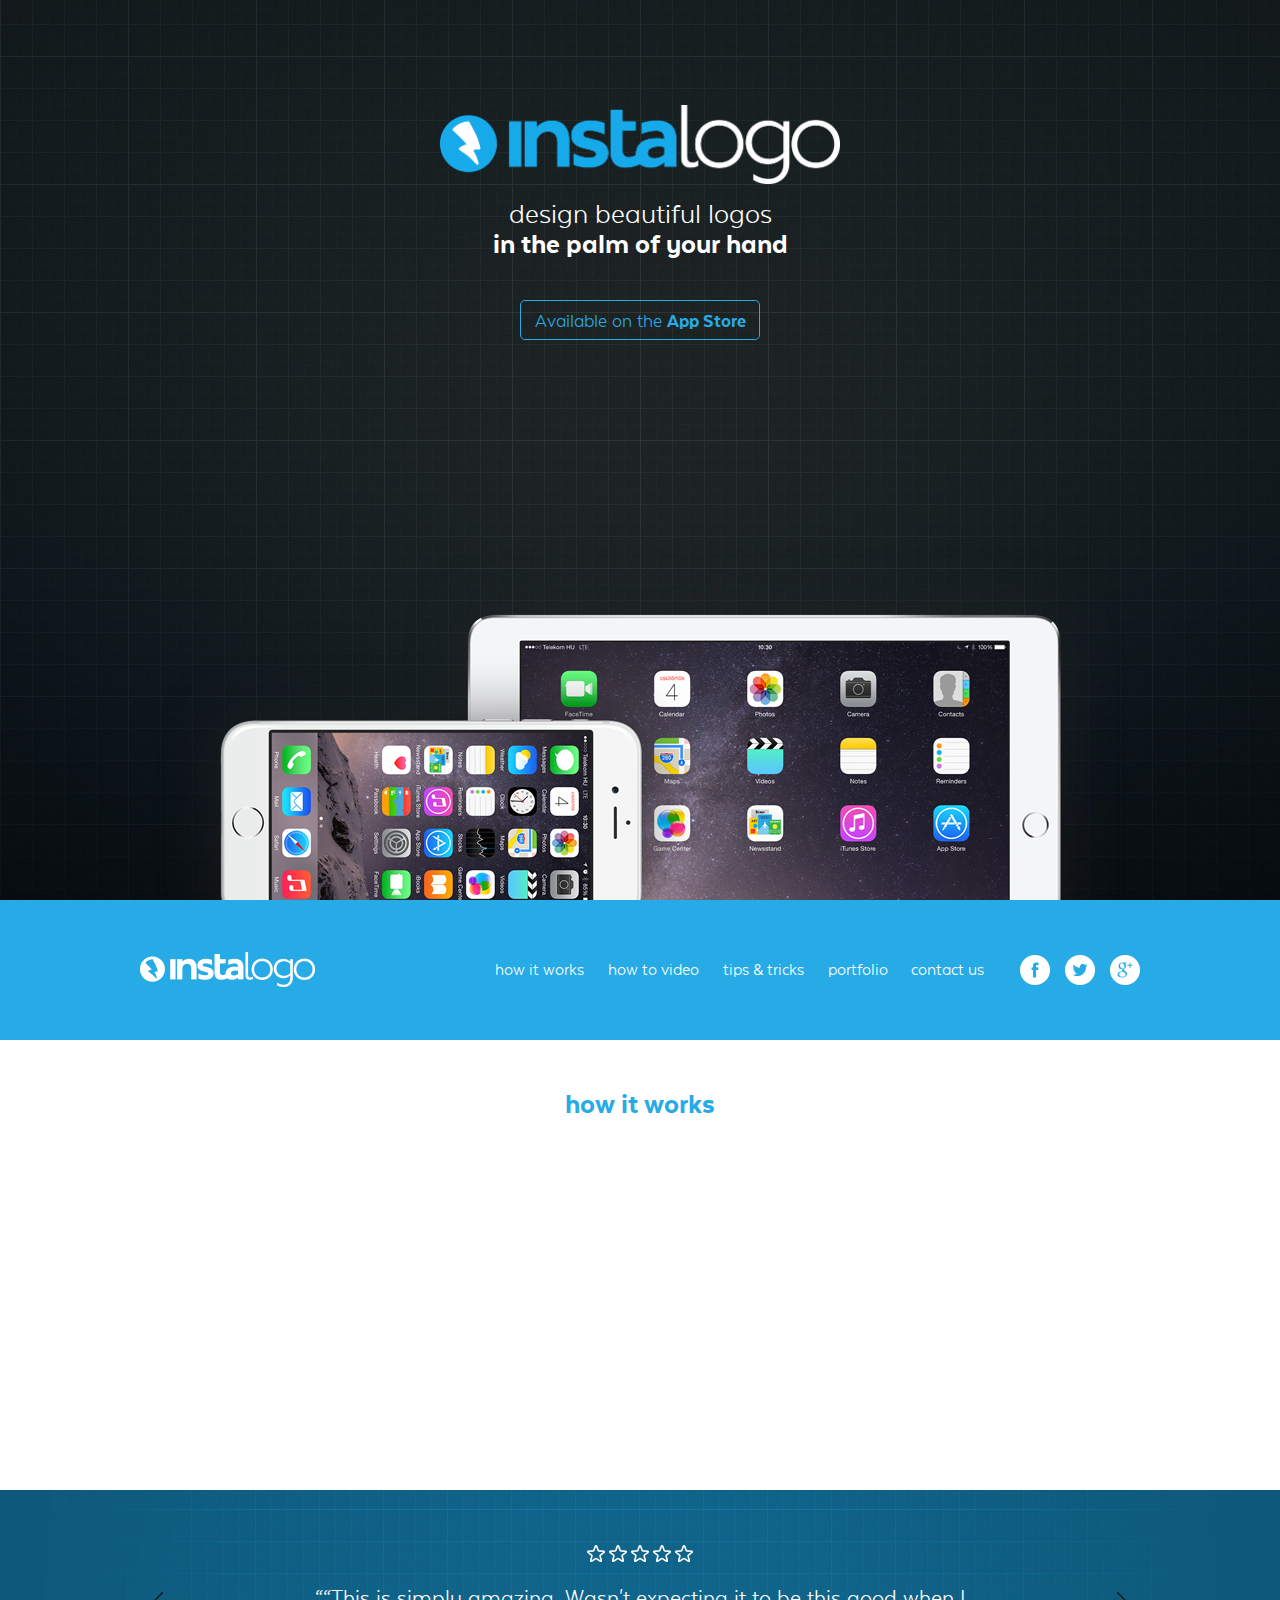
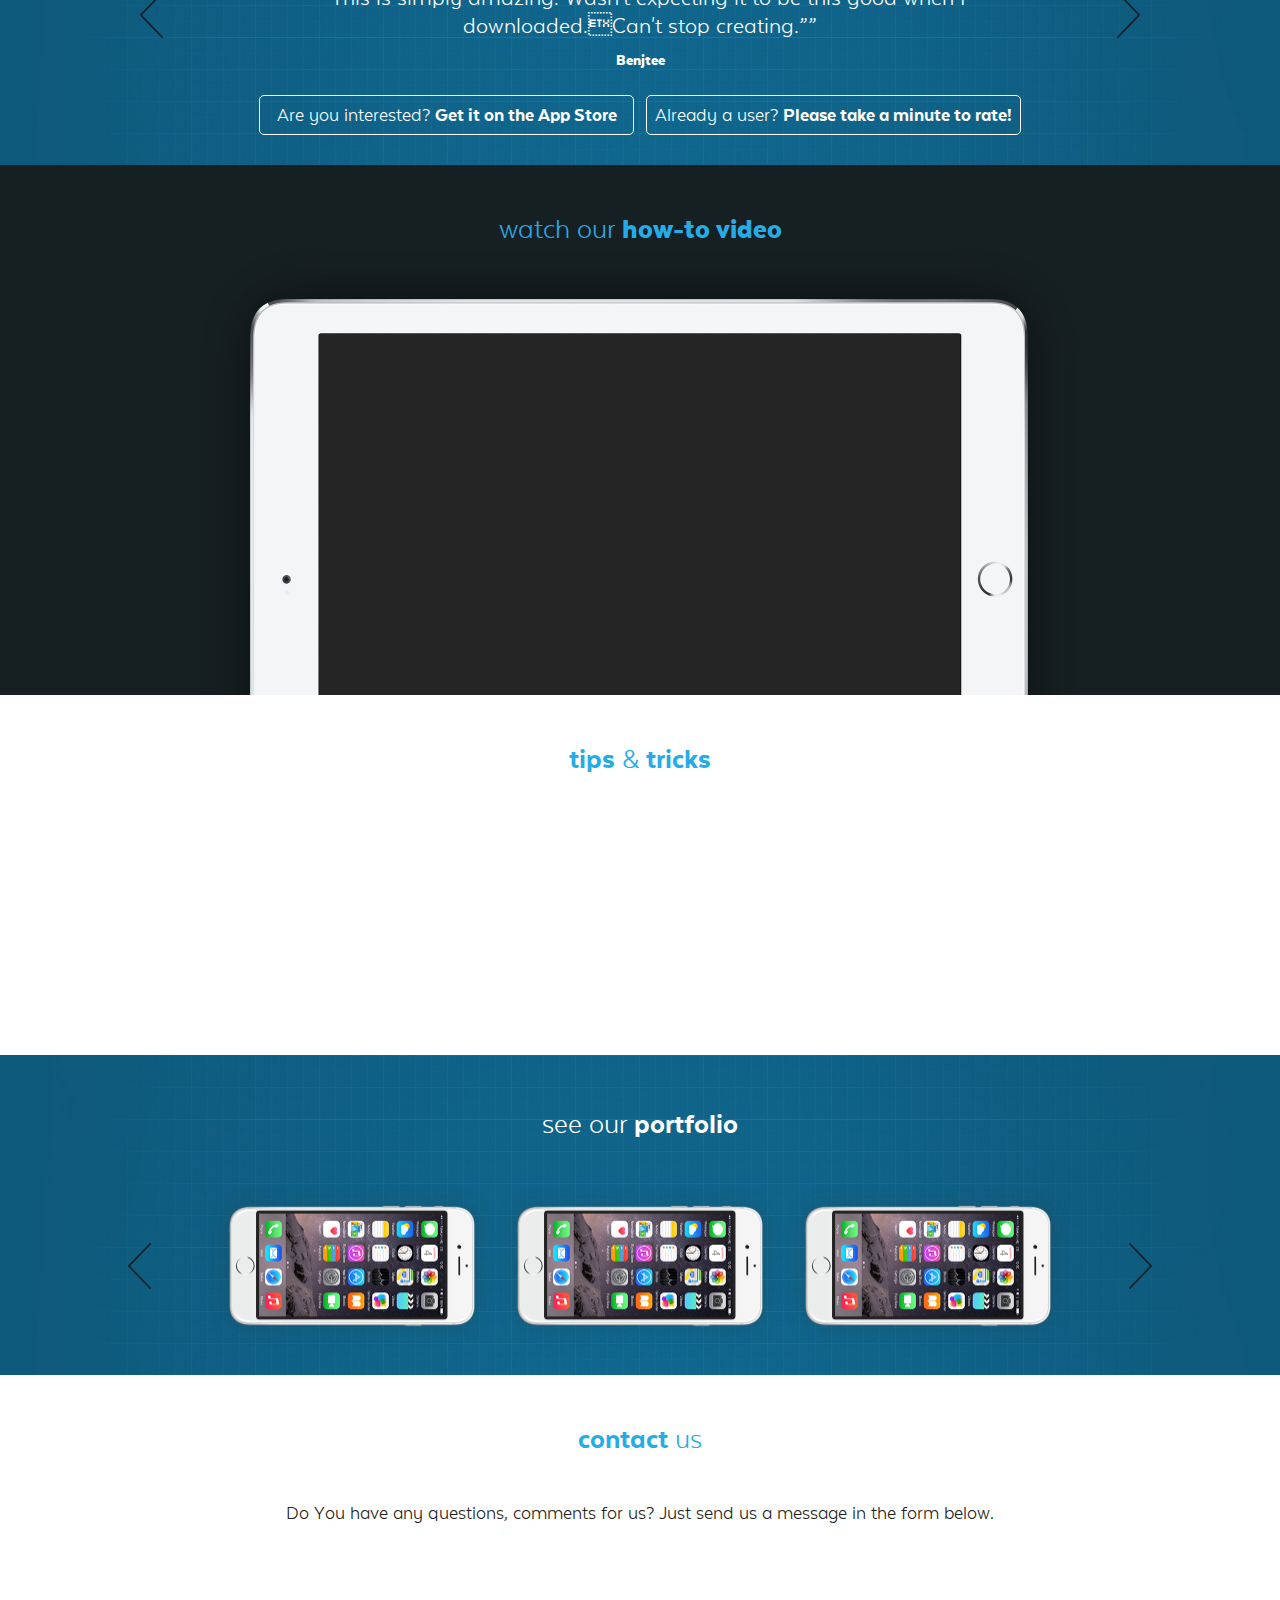
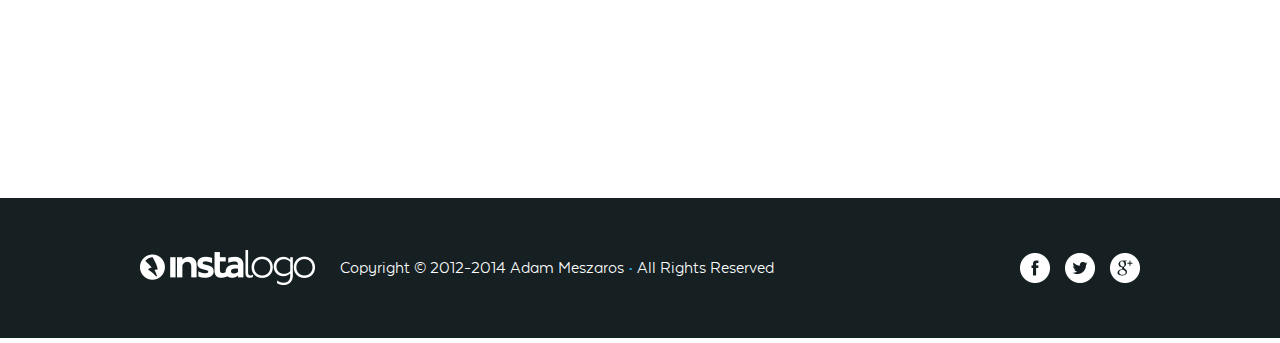
==== Instalogo/index.html @ c167bbb8 "basic responsiveness and initial commit" ====
<!DOCTYPE html>
<html>
	<head>
		<meta charset="utf-8" />
		<title>instalogo</title>
		<link href="assets/css/fonts.css" rel="stylesheet" type="text/css">
		<link href="assets/css/bjqs.css" rel="stylesheet" type="text/css">
		<link href="assets/css/style.css" rel="stylesheet" type="text/css">
		<link href="assets/css/retina.css" rel="stylesheet" type="text/css">
		<script type="text/javascript" src="assets/js/jquery-2.1.1.min.js"></script>
		<script type="text/javascript" src="assets/js/bjqs-1.3.min.js"></script>
		<script type="text/javascript" src="assets/js/skrollr.min.js"></script>
		<script type="text/javascript" src="assets/js/js.js"></script>
	</head>
	<body>
		<section class="welcome-section">
			<div class="bg-layer" data-0="transform: translateY(-200px);" data-top-bottom="transform: translateY(0px);"></div>
			<div class="content">
				<div class="logo"><img src="assets/images/logo@2x.png" alt="instalogo"></div>
				<h2>design beautiful logos<br /><b>in the palm of your hand</b></h2>
				<div class="app-store">Available on the <b>App Store</b></div>
			</div>
			<div class="welcome-phones"></div>
		</section>
		<header>
			<div class="wrap">
				<a href="#" class="header-logo"><img src="assets/images/header-logo@2x.png" alt="instalogo"></a>
				<ul class="social-list">
					<li><a href="#" class="fb-icon use-sprite"></a></li>
					<li><a href="#" class="twitter-icon use-sprite"></a></li>
					<li><a href="#" class="google-icon use-sprite"></a></li>
				</ul>
				<nav>
					<a href="#how-it-works" class="how-it-works">how it works</a>
					<a href="#how-to-video" class="how-to-video">how to video</a>
					<a href="#tips-tricks" class="tips-tricks">tips & tricks</a>
					<a href="#porfolio" class="porfolio">portfolio</a>
					<a href="#contact-us" class="contact-us">contact us</a>
				</nav>
			</div>
		</header>
		<div class="header-spacer"></div>
		<section id="how-it-works" class="simple-section">
			<h2>how it works</h2>
			<div class="wrap clear">
				<div class="how-it-works-block block-step-1" data-100-bottom="opacity: 0; transform: translateY(150px);" data--50-bottom="opacity: 1; transform: translateY(0px);" data--100-bottom="opacity: 1; transform: translateY(-25px);" data--150-bottom="opacity: 1; transform: translateY(0px);">
					<div class="icon use-sprite"></div>
					<h4>step 1</h4>
					<h3>go create</h3>
					<p>choose from our huge library<br />use tons of fonts preloaded<br />import photos or images<br />copy and paste anything </p>
				</div>
				<div class="how-it-works-block block-step-2" data-50-bottom="opacity: 0; transform: translateY(150px);" data--100-bottom="opacity: 1; transform: translateY(0px);" data--150-bottom="opacity: 1; transform: translateY(-25px);" data--200-bottom="opacity: 1; transform: translateY(0px);">
					<div class="icon use-sprite"></div>
					<h4>step 2</h4>
					<h3>adjust & modify</h3>
					<p>pinch, drag and spin objects<br />undo - redo every steps<br />grid lines helps by alignment<br />apply degree indicators</p>
				</div>
				<div class="how-it-works-block block-step-3" data-bottom="opacity: 0; transform: translateY(150px);" data--150-bottom="opacity: 1; transform: translateY(0px);" data--200-bottom="opacity: 1; transform: translateY(-25px);" data--250-bottom="opacity: 1; transform: translateY(0px);">
					<div class="icon use-sprite"></div>
					<h4>step 3</h4>
					<h3>save & share</h3>
					<p>save as PDF or transparent PNG<br />access to major cloud services<br />share by email or facebook<br />print with AirPrint</p>
				</div>
			</div>
		</section>
		<section class="rating-section">
			<div class="bg-layer" data-bottom-top="transform: translateY(-125px);" data-top-bottom="transform: translateY(0px);"></div>
			<div class="content">
				<div id="ratings-slideshow">
				    <ul class="bjqs">
				        <li>
				        	<div class="stars-list">
					        	<div class="use-sprite"></div>
					        	<div class="use-sprite"></div>
					        	<div class="use-sprite"></div>
					        	<div class="use-sprite"></div>
					        	<div class="use-sprite"></div>
					        </div>
					        <q>“This is simply amazing. Wasn't expecting it to be this good when I downloaded.Can't stop creating.”</q>
							<h6>Benjtee</h6>
				        </li>
				        <li>
				        	<div class="stars-list">
					        	<div class="use-sprite"></div>
					        	<div class="use-sprite"></div>
					        	<div class="use-sprite"></div>
					        	<div class="use-sprite"></div>
					        	<div class="use-sprite"></div>
					        </div>
					        <q>“This is simply amazing. Wasn't expecting it to be this good when I downloaded.Can't stop creating.”</q>
							<h6>Benjtee</h6>
				        </li>
				        <li>
				        	<div class="stars-list">
					        	<div class="use-sprite"></div>
					        	<div class="use-sprite"></div>
					        	<div class="use-sprite"></div>
					        	<div class="use-sprite"></div>
					        </div>
					        <q>“This is simply amazing. Wasn't expecting it to be this good when I downloaded.Can't stop creating.”</q>
							<h6>Benjtee</h6>
				        </li>
				        <li>
				        	<div class="stars-list">
					        	<div class="use-sprite"></div>
					        	<div class="use-sprite"></div>
					        	<div class="use-sprite"></div>
					        	<div class="use-sprite"></div>
					        </div>
					        <q>“This is simply amazing. Wasn't expecting it to be this good when I downloaded.Can't stop creating.”</q>
							<h6>Benjtee</h6>
				        </li>
				        <li>
				        	<div class="stars-list">
					        	<div class="use-sprite"></div>
					        	<div class="use-sprite"></div>
					        	<div class="use-sprite"></div>
					        	<div class="use-sprite"></div>
					        	<div class="use-sprite"></div>
					        </div>
					        <q>“This is simply amazing. Wasn't expecting it to be this good when I downloaded.Can't stop creating.”</q>
							<h6>Benjtee</h6>
				        </li>
				    </ul>
				</div>
				<div class="wrap">
					<a href="#" class="rating-button left-button">Are you interested? <b>Get it on the App Store</b></a>
					<a href="#" class="rating-button right-button">Already a user? <b>Please take a minute to rate!</b></a>
				</div>
			</div>
		</section>
		<section id="how-to-video" class="simple-section how-to-video-section">
			<h2>watch our <b>how-to video</b></h2>
			<div class="video-ipad">
				<!--<iframe width="640" height="360" src="//www.youtube.com/embed/OMOVFvcNfvE" frameborder="0" allowfullscreen></iframe>-->
			</div>
		</section>
		<section id="tips-tricks" class="simple-section trips-trick-section">
			<h2><b>tips</b> & <b>tricks</b></h2>
			<div class="wrap clear">
				<div class="tips-tricks-block" data-100-bottom="opacity: 0; transform: translateY(150px);" data--50-bottom="opacity: 1; transform: translateY(0px);" data--100-bottom="opacity: 1; transform: translateY(-25px);" data--150-bottom="opacity: 1; transform: translateY(0px);">
					<div class="icon use-sprite"></div>
					<p>Tap a blank<br />area of the screen<br />to deselect all<br />selected objects.</p>
				</div>
				<div class="tips-tricks-block" data-70-bottom="opacity: 0; transform: translateY(150px);" data--80-bottom="opacity: 1; transform: translateY(0px);" data--130-bottom="opacity: 1; transform: translateY(-25px);" data--180-bottom="opacity: 1; transform: translateY(0px);">
					<div class="icon use-sprite"></div>
					<p>When selecting logos<br />or text styles, slide<br />your finger across<br />them to flip through<br />the many options.</p>
				</div>
				<div class="tips-tricks-block" data-40-bottom="opacity: 0; transform: translateY(150px);" data--110-bottom="opacity: 1; transform: translateY(0px);" data--160-bottom="opacity: 1; transform: translateY(-25px);" data--210-bottom="opacity: 1; transform: translateY(0px);">
					<div class="icon use-sprite"></div>
					<p>Tap the screen<br />with two fingers to<br />hide the tool box.<br />And again to<br />bring it back.</p>
				</div>
				<div class="tips-tricks-block" data-10-bottom="opacity: 0; transform: translateY(150px);" data--140-bottom="opacity: 1; transform: translateY(0px);" data--190-bottom="opacity: 1; transform: translateY(-25px);" data--240-bottom="opacity: 1; transform: translateY(0px);">
					<div class="icon use-sprite"></div>
					<p>Rotate objects by<br />touching each side of<br />the object with your<br />index fingers.<br />Then rotate.</p>
				</div>
				<div class="tips-tricks-block" data--10-bottom="opacity: 0; transform: translateY(150px);" data--170-bottom="opacity: 1; transform: translateY(0px);" data--210-bottom="opacity: 1; transform: translateY(-25px);" data--270-bottom="opacity: 1; transform: translateY(0px);">
					<div class="icon use-sprite"></div>
					<p>Double tap<br />an object to<br />flip it horizontally.</p>
				</div>
			</div>
		</section>
		<section id="porfolio" class="simple-section porfolio-section">
			<div class="bg-layer" data-bottom-top="transform: translateY(-80px);" data-top-bottom="transform: translateY(0px);"></div>
			<div class="content">
				<h2>see our <b>portfolio</b></h2>
				<div id="portfolio-slideshow">
				    <ul class="bjqs">
				        <li>
				        	<img src="assets/images/phone-slides/slide-1-phone-1@2x.png" />
				        	<img src="assets/images/phone-slides/slide-1-phone-2@2x.png" />
				        	<img src="assets/images/phone-slides/slide-1-phone-3@2x.png" />
				        </li>
				        <li>
				        	<img src="assets/images/phone-slides/slide-2-phone-1@2x.png" />
				        	<img src="assets/images/phone-slides/slide-2-phone-2@2x.png" />
				        	<img src="assets/images/phone-slides/slide-2-phone-3@2x.png" />
				        </li>
				        <li>
				        	<img src="assets/images/phone-slides/slide-3-phone-1@2x.png" />
				        	<img src="assets/images/phone-slides/slide-3-phone-2@2x.png" />
				        	<img src="assets/images/phone-slides/slide-3-phone-3@2x.png" />
				        </li>

				    </ul>
				</div>
			</div>
		</section>
		<section id="contact-us" class="simple-section contact-us-section">
			<h2><b>contact</b> us</h2>
			<div class="wrap clear">
				<p>Do You have any questions, comments for us? Just send us a message in the form below.</p>
				<form>
					<input type="text" class="name-input" id="name-input" placeholder="Your name" data-bottom-top="opacity: 0; transform: translate3d(-200px, 0px, 0px);" data-300-end="opacity: 1; transform: translate3d(0px, 0px, 0px);" />
					<input type="text" class="mail-input" id="mail-input" placeholder="Your mail address" data-bottom-top="opacity: 0; transform: translate3d(200px, 0px, 0px);" data-300-end="opacity: 1; transform: translate3d(0px, 0px, 0px);" />
					<div class="clear"></div>
					<textarea placeholder="Your message" id="message-input" data-bottom-top="opacity: 0; transform: translate3d(0px, 200px, 0px);" data-300-end="opacity: 1; transform: translate3d(0px, 0px, 0px);"></textarea>
					<input type="submit" value="send the message" data-bottom-top="opacity: 0; transform: translate3d(0px, 200px, 0px);" data-300-end="opacity: 1; transform: translate3d(0px, 0px, 0px);" />
				</form>
			</div>
		</section>
		<footer>
			<div class="wrap">
				<a href="#" class="header-logo"><img src="assets/images/header-logo@2x.png" alt="instalogo"></a>
				<p>Copyright © 2012-2014 Adam Meszaros  <span>•</span>  All Rights Reserved</p>
				<ul class="social-list">
					<li><a href="#" class="fb-icon use-sprite"></a></li>
					<li><a href="#" class="twitter-icon use-sprite"></a></li>
					<li><a href="#" class="google-icon use-sprite"></a></li>
				</ul>
			</div>
		</footer>
	</body>
</html>
---- Instalogo/assets/css/fonts.css ----
/* @import must be at top of file, otherwise CSS will not work */
@import url("http://hello.myfonts.net/count/2cc852");

  
@font-face {font-family: 'TextaAlt'; font-weight: 800;src: url('../fonts/2CC852_0_0.eot');src: url('../fonts/2CC852_0_0.eot?#iefix') format('embedded-opentype'),url('../fonts/2CC852_0_0.woff2') format('woff2'),url('../fonts/2CC852_0_0.woff') format('woff'),url('../fonts/2CC852_0_0.ttf') format('truetype'),url('../fonts/2CC852_0_0.svg#wf') format('svg');}
 
  
@font-face {font-family: 'TextaAlt'; font-weight: normal;src: url('../fonts/2CC852_1_0.eot');src: url('../fonts/2CC852_1_0.eot?#iefix') format('embedded-opentype'),url('../fonts/2CC852_1_0.woff2') format('woff2'),url('../fonts/2CC852_1_0.woff') format('woff'),url('../fonts/2CC852_1_0.ttf') format('truetype'),url('../fonts/2CC852_1_0.svg#wf') format('svg');}
 
  
@font-face {font-family: 'TextaAlt'; font-weight: 700; src: url('../fonts/2CC852_2_0.eot');src: url('../fonts/2CC852_2_0.eot?#iefix') format('embedded-opentype'),url('../fonts/2CC852_2_0.woff2') format('woff2'),url('../fonts/2CC852_2_0.woff') format('woff'),url('../fonts/2CC852_2_0.ttf') format('truetype'),url('../fonts/2CC852_2_0.svg#wf') format('svg');}
 
  
@font-face {font-family: 'TextaAlt'; font-weight: 600;src: url('../fonts/2CC852_3_0.eot');src: url('../fonts/2CC852_3_0.eot?#iefix') format('embedded-opentype'),url('../fonts/2CC852_3_0.woff2') format('woff2'),url('../fonts/2CC852_3_0.woff') format('woff'),url('../fonts/2CC852_3_0.ttf') format('truetype'),url('../fonts/2CC852_3_0.svg#wf') format('svg');}
---- Instalogo/assets/css/bjqs.css ----
/* Basic jQuery Slider essential styles */

ul.bjqs{position:relative; list-style:none;padding:0;margin:0;overflow:hidden; display:none;}
li.bjqs-slide{position:absolute; display:none;}
ul.bjqs-controls{list-style:none;margin:0;padding:0;z-index:9999;}
ul.bjqs-controls.v-centered li a{position:absolute;}
ul.bjqs-controls.v-centered li.bjqs-next a{right:0;}
ul.bjqs-controls.v-centered li.bjqs-prev a{left:0;}
ol.bjqs-markers{list-style: none; padding: 0; margin: 0; width:100%;}
ol.bjqs-markers.h-centered{text-align: center;}
ol.bjqs-markers li{display:inline;}
ol.bjqs-markers li a{display:inline-block;}
p.bjqs-caption{display:block;width:96%;margin:0;padding:2%;position:absolute;bottom:0;}
---- Instalogo/assets/css/style.css ----
* {
	box-sizing: border-box;
	font-family: 'TextaAlt', sans-serif;
	margin: 0;
	padding: 0;
}

.clear:after {
	clear: both;
	content: "";
	display: block;
}

.use-sprite,
ul.bjqs-controls.v-centered li a {
	background-color: transparent;
	background-image: url('../images/icon-sprite@2x.png');
	background-repeat: no-repeat;
	background-size: 250px 250px;
}

ul {
	list-style: none;
}

a {
	text-decoration: none;
}

body {
	background-color: #fff;
	height: auto!important;
}

section {
	position: relative;
}

.wrap {
	margin: 0 auto;
	width: 1000px;
}

.welcome-section {
	background-color: #000;
	overflow: hidden;
}

.bg-layer {
	background-size: cover;
	left: 0;
	position: absolute;
	right: 0;
	top: 0;
}

.welcome-section .bg-layer {
	background: transparent url('../images/welcome-bg@2x.jpg') top center no-repeat;
}

.content {
	position: relative;
	z-index: 2;
}

.welcome-section .content {
	padding-top: 105px;
}

.welcome-section .logo {
	height: 80px;
	margin: 0 auto 15px;
	width: 400px;
	
	-webkit-transition: all 3s cubic-bezier(.15,.97,.49,.97) 2s;
	-moz-transition: all 3s cubic-bezier(.15,.97,.49,.97) 2s;
	-o-transition: all 3s cubic-bezier(.15,.97,.49,.97) 2s;
	-ms-transition: all 3s cubic-bezier(.15,.97,.49,.97) 2s;
	transition: all 3s cubic-bezier(.15,.97,.49,.97) 2s;
	
	-webkit-transform: translateY(100px);
	-moz-transform: translateY(100px);
	-o-transform: translateY(100px);
	-ms-transform: translateY(100px);
	transform: translateY(100px);
	opacity: 0;
}

.welcome-section .logo.on {
	-webkit-transform: translateY(0);
	-moz-transform: translateY(0);
	-o-transform: translateY(0);
	-ms-transform: translateY(0);
	transform: translateY(0);
	opacity: 1;
}

.welcome-section .logo img {
	display: block;
	width: 400px;
}

.welcome-section h2 {
	color: #fff;
	font-size: 30px;
	font-weight: normal;
	text-align: center;
	line-height: 30px;
	
	-webkit-transition: all 3s cubic-bezier(.15,.97,.49,.97) 1.5s;
	-moz-transition: all 3s cubic-bezier(.15,.97,.49,.97) 1.5s;
	-o-transition: all 3s cubic-bezier(.15,.97,.49,.97) 1.5s;
	-ms-transition: all 3s cubic-bezier(.15,.97,.49,.97) 1.5s;
	transition: all 3s cubic-bezier(.15,.97,.49,.97) 1.5s;
	
	-webkit-transform: translateY(100px);
	-moz-transform: translateY(100px);
	-o-transform: translateY(100px);
	-ms-transform: translateY(100px);
	transform: translateY(100px);
	opacity: 0;
}

.welcome-section h2.on {
	-webkit-transform: translateY(0);
	-moz-transform: translateY(0);
	-o-transform: translateY(0);
	-ms-transform: translateY(0);
	transform: translateY(0);
	opacity: 1;
}

.welcome-section h2 b {
	font-weight: 700;
}

.app-store {
	border-radius: 5px;
	border: 1px solid #27abe7;
	color: #27abe7;
	font-size: 20px;
	height: 40px;
	line-height: 40px;
	margin: 40px auto;
	text-align: center;
	width: 240px;
	
	-webkit-transition: all 3s cubic-bezier(.15,.97,.49,.97) 1s;
	-moz-transition: all 3s cubic-bezier(.15,.97,.49,.97) 1s;
	-o-transition: all 3s cubic-bezier(.15,.97,.49,.97) 1s;
	-ms-transition: all 3s cubic-bezier(.15,.97,.49,.97) 1s;
	transition: all 3s cubic-bezier(.15,.97,.49,.97) 1s;
	
	-webkit-transform: translateY(100px);
	-moz-transform: translateY(100px);
	-o-transform: translateY(100px);
	-ms-transform: translateY(100px);
	transform: translateY(100px);
	opacity: 0;
}

.app-store.on {
	-webkit-transform: translateY(0);
	-moz-transform: translateY(0);
	-o-transform: translateY(0);
	-ms-transform: translateY(0);
	transform: translateY(0);
	opacity: 1;
}

.welcome-phones {
	background: transparent url('../images/welcome-phones.png') center center no-repeat;
	bottom: 0;
	height: 351px;
	left: 50%;
	margin-left: -485px;
	position: absolute;
	width: 971px;
	
	-webkit-transition: all 3s cubic-bezier(.15,.97,.49,.97) 0.5s;
	-moz-transition: all 3s cubic-bezier(.15,.97,.49,.97) 0.5s;
	-o-transition: all 3s cubic-bezier(.15,.97,.49,.97) 0.5s;
	-ms-transition: all 3s cubic-bezier(.15,.97,.49,.97) 0.5s;
	transition: all 3s cubic-bezier(.15,.97,.49,.97) 0.5s;
	
	-webkit-transform: translateY(200px) scale(1.05);
	-moz-transform: translateY(200px) scale(1.05);
	-o-transform: translateY(200px) scale(1.05);
	-ms-transform: translateY(200px) scale(1.05);
	transform: translateY(200px) scale(1.05);
	opacity: 0;
}

.welcome-phones.on {
	-webkit-transform: translateY(0) scale(1);
	-moz-transform: translateY(0) scale(1);
	-o-transform: translateY(0) scale(1);
	-ms-transform: translateY(0) scale(1);
	transform: translateY(0) scale(1);
	opacity: 1;
}

header {
	background-color: #27abe7;
	height: 140px;
}

header.fixed {
	left: 0;
	top: 0;
	position: fixed;
	right: 0;
	z-index: 99;
}

.header-spacer {
	height: 140px;
	display: none;
}

.header-logo {
	float: left;
	margin-top: 52px;
}

.header-logo img {
	display: block;
	width: 175px;
}

.social-list {
	float: right;
	margin-top: 55px;
}

.social-list li {
	float: left;
	margin-left: 15px;
}

.social-list li a {
	display: block;
	height: 30px;
	width: 30px;
}

.social-list .fb-icon {
	background-position: 0px 0px;
}

.social-list .twitter-icon {
	background-position: -50px 0px;
}

.social-list .google-icon {
	background-position: -100px 0px;
}

nav {
	float: right;
	margin-top: 55px;
	margin-right: 10px;
}

nav a {
	color: #fff;
	float: left;
	font-size: 18px;
	line-height: 30px;
	text-align: center;
}

nav a.on {
	font-weight: 700;
}

nav .how-it-works {
	width: 113px;
}

nav .how-to-video {
	width: 115px;
}

nav .tips-tricks {
	width: 105px;
}

nav .porfolio {
	width: 83px;
}

nav .contact-us {
	width: 96px;
}

.simple-section {
	padding-top: 50px;
	padding-bottom: 55px;
}
 
.simple-section h2 {
	color: #27abe7;
	font-size: 30px;
	font-weight: 700;
	line-height: 30px;
	margin-bottom: 45px;
	text-align: center;
}

.how-it-works-block {
	float: left;
	height: 270px;
	margin: 0 46px;
	text-align: center;
	width: 240px;
}

.how-it-works-block .icon {
	height: 70px;
	margin: 0 auto 18px;
	width: 70px;
}

.how-it-works-block.block-step-1 .icon {
	background-position: -150px 0px;
}

.how-it-works-block.block-step-2 .icon {
	background-position: 0px -100px;
}

.how-it-works-block.block-step-3 .icon {
	background-position: -100px -100px;
}

.how-it-works-block h4 {
	color: #212121;
	font-size: 16px;
	font-weight: 800;
	line-height: 16px;
	margin-bottom: 15px;
}

.how-it-works-block h3 {
	color: #27abe7;
	font-size: 24px;
	font-weight: normal;
	line-height: 24px;
	margin-bottom: 20px;
}

.how-it-works-block p {
	color: #212121;
	font-size: 18px;
	font-weight: normal;
	line-height: 25px;
}

.rating-section,
.porfolio-section {
	background-color: #145a7a;
	height: 275px;
	overflow: hidden;
	padding-top: 55px;
}

.rating-section .bg-layer,
.porfolio-section .bg-layer {
	background: transparent url('../images/ratings-bg@2x.jpg') top center no-repeat;
	background-size: 1600px 800px;
	height: 400px;
	left: 0;
	position: absolute;
	top: 0;
	width: 100%;
}

#ratings-slideshow {
	height: 145px;
	margin: 0 auto 10px;
	text-align: center;
	width: 840px;
}

#ratings-slideshow .stars-list {
	display: table;
	margin: 0 auto 15px;
}

#ratings-slideshow .stars-list div {
	background-position: 0px -50px;
	display: inline-block;
	height: 17px;
	margin: 0 2px;
	width: 18px;
}

#ratings-slideshow q {
	color: #fff;
	display: block;
	font-size: 24px;
	font-weight: normal;
	line-height: 28px;
	margin-bottom: 10px;
}

#ratings-slideshow h6 {
	color: #fff;
	font-size: 16px;
	font-weight: 800;
}

.rating-section .wrap {
	width: 762px;
}

ul.bjqs-controls.v-centered li a {
	display: block;
	height: 46px;
	overflow: hidden;
	text-indent: 30px;
	width: 23px;
}

ul.bjqs-controls.v-centered li.bjqs-prev a {
	background-position: -50px -50px;
	left: -80px;
}

ul.bjqs-controls.v-centered li.bjqs-next a {
	background-position: -100px -50px;
	right: -80px;
}

.rating-section .rating-button {
	border: 1px solid #fff;
	border-radius: 5px;
	color: #fff;
	display: block;
	font-size: 20px;
	height: 40px;
	line-height: 38px;
	text-align: center;
	width: 375px;
}

.rating-section .rating-button b {
	font-size: 700;
}

.rating-section .left-button {
	float: left;
}

.rating-section .right-button {
	float: right;
}

.how-to-video-section {
	background-color: #162022;
	height: 530px;
}

.how-to-video-section h2 {
	font-weight: normal;
	position: relative;
	z-index: 2;
}

.how-to-video-section h2 b {
	font-weight: 800;
}

.video-ipad {
	background: transparent url('../images/video-ipad@2x.jpg') center center no-repeat;
	background-size: 1000px 485px;
	bottom: 0;
	left: 50%;
	margin-left: -500px;
	height: 485px;
	padding: 125px 180px 0 180px;
	position: absolute;
	width: 1000px;
	z-index: 1;
}

.trips-trick-section h2,
.porfolio-section h2,
.contact-us-section h2 {
	font-weight: normal;
}

.trips-trick-section h2 b,
.porfolio-section h2 b, {
.contact-us-section h2 b
	font-weight: 800;
}

.tips-tricks-block {
	float: left;
	height: 180px;
	margin: 0 12px;
	text-align: center;
	width: 175px;
}

.tips-tricks-block .icon {
	background-position: -200px -100px;
	height: 40px;
	margin: 0 auto 20px;
	width: 25px;
}

.tips-tricks-block p {
	color: #212121;
	font-size: 20px;
	font-weight: normal;
	line-height: 24px;
}

.porfolio-section {
	height: 320px;
}

.porfolio-section h2 {
	color: #fff;
}

#portfolio-slideshow {
	height: 162px;
	margin: 0 auto;
	text-align: center;
	width: 864px;
}

#portfolio-slideshow img {
	float: left!important;
	height: 162px!important;
	width: 288px!important;
}

.contact-us-section p {
	color: #212121;
	font-size: 20px;
	margin-bottom: 25px;
	text-align: center;
}

.contact-us-section form {
	display: block;
	margin: 0 auto;
	width: 762px;
}

.contact-us-section input[type="text"],
.contact-us-section textarea {
	border: 1px solid #a4a7a8;
	border-radius: 5px;
	color: #212121;
	display: block;
	font-size: 20px;
	outline: none;
}

.contact-us-section input[type="text"] {
	height: 40px;
	margin-bottom: 15px;
	padding: 0 15px;
	width: 375px;
}

.contact-us-section .name-input {
	float: left;
}

.contact-us-section .mail-input {
	float: right;
}

.contact-us-section textarea {
	height: 80px;
	margin-bottom: 15px;
	padding: 8px 15px;
	resize: none;
	width: 100%;
}

.contact-us-section input[type="submit"] {
	background-color: #fff;
	border: 1px solid #27abe7;
	border-radius: 5px;
	color: #27abe7;
	cursor: pointer;
	display: block;
	font-size: 20px;
	font-weight: 700;
	height: 40px;
	line-height: 38px;
	margin: 0 auto;
	text-align: center;
	width: 175px;
}

footer {
	background-color: #162022;
	height: 140px;
	
}

footer p {
	color: #fff;
	float: left;
	font-size: 18px;
	margin-left: 25px;
	line-height: 140px;
}

footer p span {
	color: #27abe7;
}

/* responsive design breakpoints */

/* Smartphones (portrait) ----------- */
@media only screen and (max-width : 480px) {
/* Styles */
 .wrap {
 	width: 310px;
 }

 .welcome-section .content {
 	padding-top: 60px;
 }

 .welcome-section .logo {
 	height: 30px;
 	width: 300px;
 	margin-bottom: 30px;
 }

 .welcome-section .logo img {
 	width: 300px;
 }

 .welcome-section h2 {
	font-size: 20px;
 }

 header {
 	display: none;
 }

 .tips-tricks-block {
 	width: 286px;
 }

}

/* Smartphones (portrait and landscape) ----------- */
@media only screen and (min-width : 481px) and (max-width : 767px) {
/* Styles */
 .wrap {
 	width: 750px;
 }

 .welcome-section .content {
 	padding-top: 60px;
 }

 .welcome-section .logo {
 	height: 30px;
 	width: 300px;
 	margin-bottom: 30px;
 }

 .welcome-section .logo img {
 	width: 300px;
 }

 .welcome-section h2 {
	font-size: 20px;
 }

 header {
 	display: block;
 }

 .tips-tricks-block {
 	width: 286px;
 }


}

/* iPads (portrait and landscape) ----------- */
@media only screen and (min-width : 768px) and (max-width : 1223px) {
/* Styles */
  .wrap {
 	width: 1000px;
 }

 .welcome-section .content {
 	padding-top: 105px;
 }

 .welcome-section .logo {
 	height: 80px;
 	width: 400px;
 }

 .welcome-section .logo img {
 	width: 400px;
 }

 .welcome-section h2 {
	font-size: 30px;
 }

 header {
 	display: block;
 }

 .tips-tricks-block {
 	width: 175px;
 }
}

/* Desktops and laptops ----------- */
@media only screen  and (min-width : 1224px) {
/* Styles */
 .wrap {
 	width: 1000px;
 }
}

/* Large screens ----------- */
@media only screen  and (min-width : 1824px) {
/* Styles */

}
---- Instalogo/assets/css/retina.css ----
@media 
(-webkit-min-device-pixel-ratio: 2), 
(min-resolution: 192dpi) { 
	.welcome-phones {
		background-image: url('../images/welcome-phones@2x.png');
		background-size: 971px 351px;
	}
}
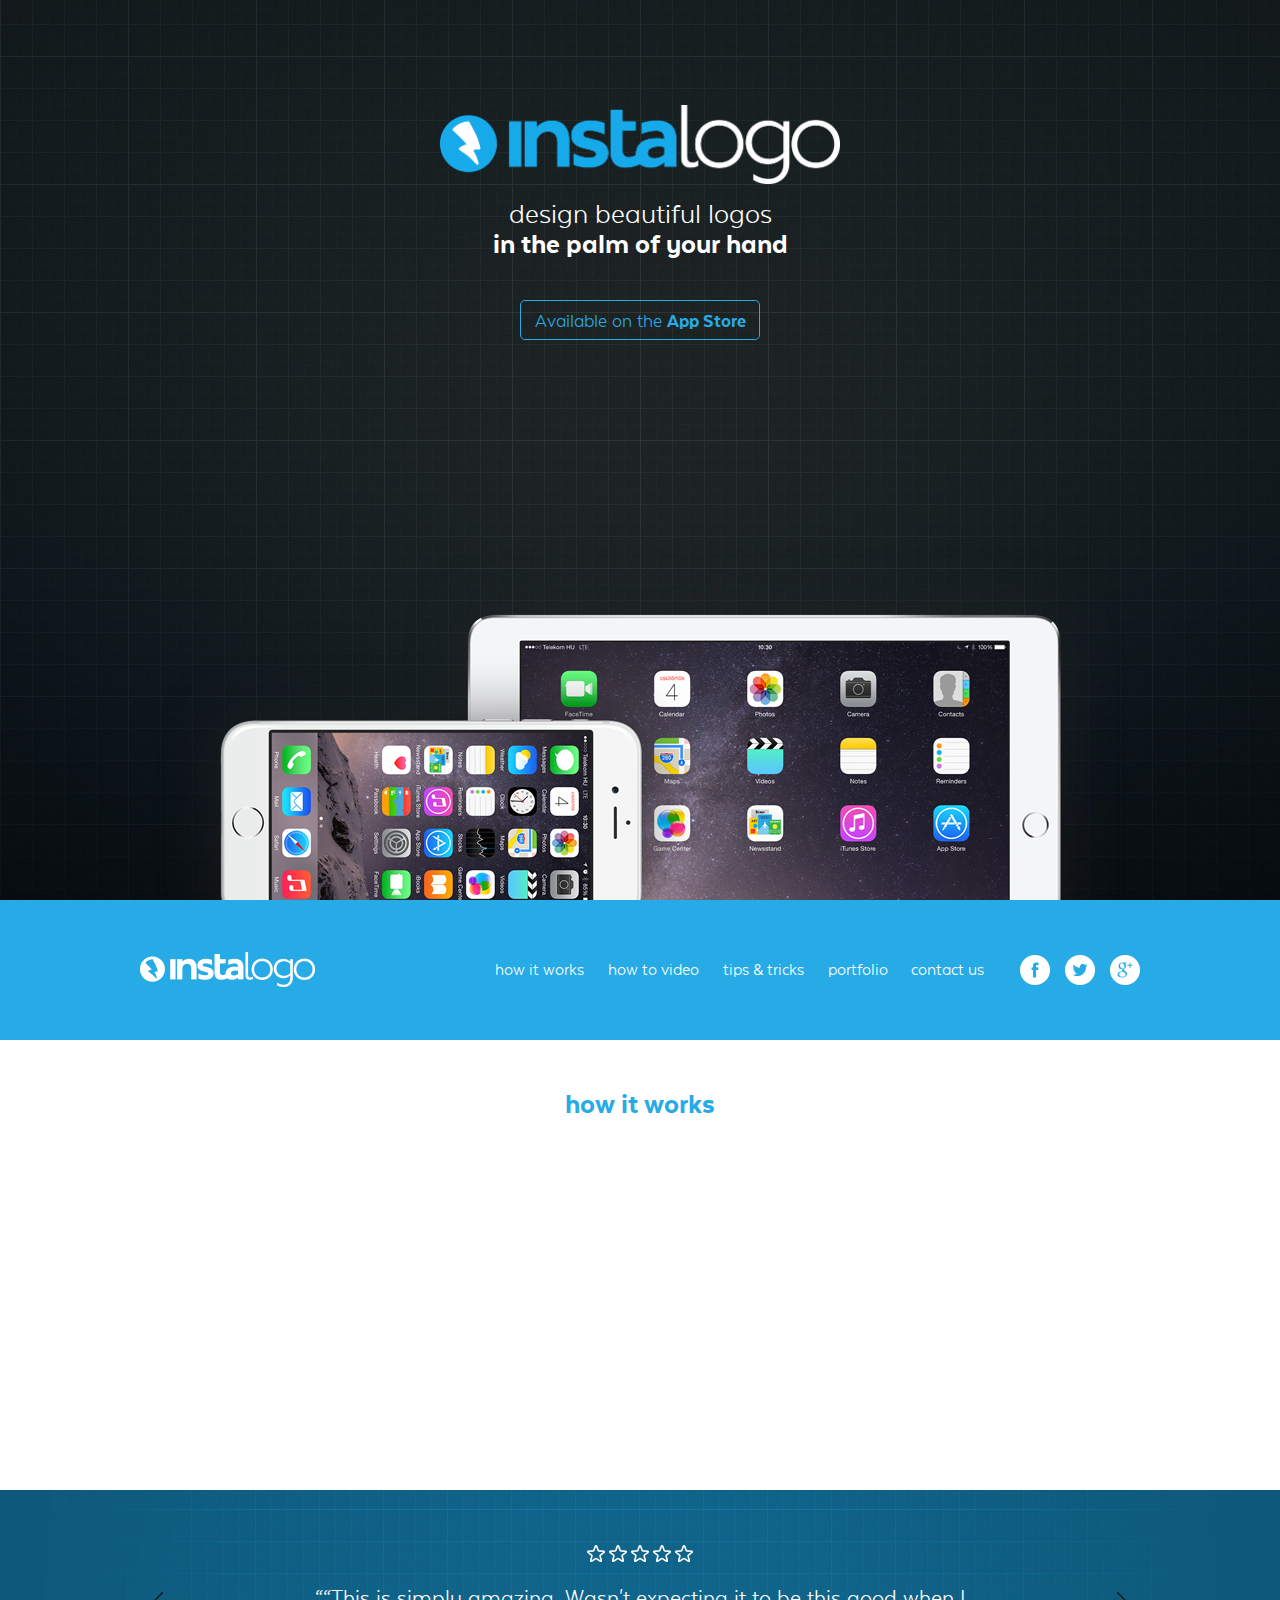
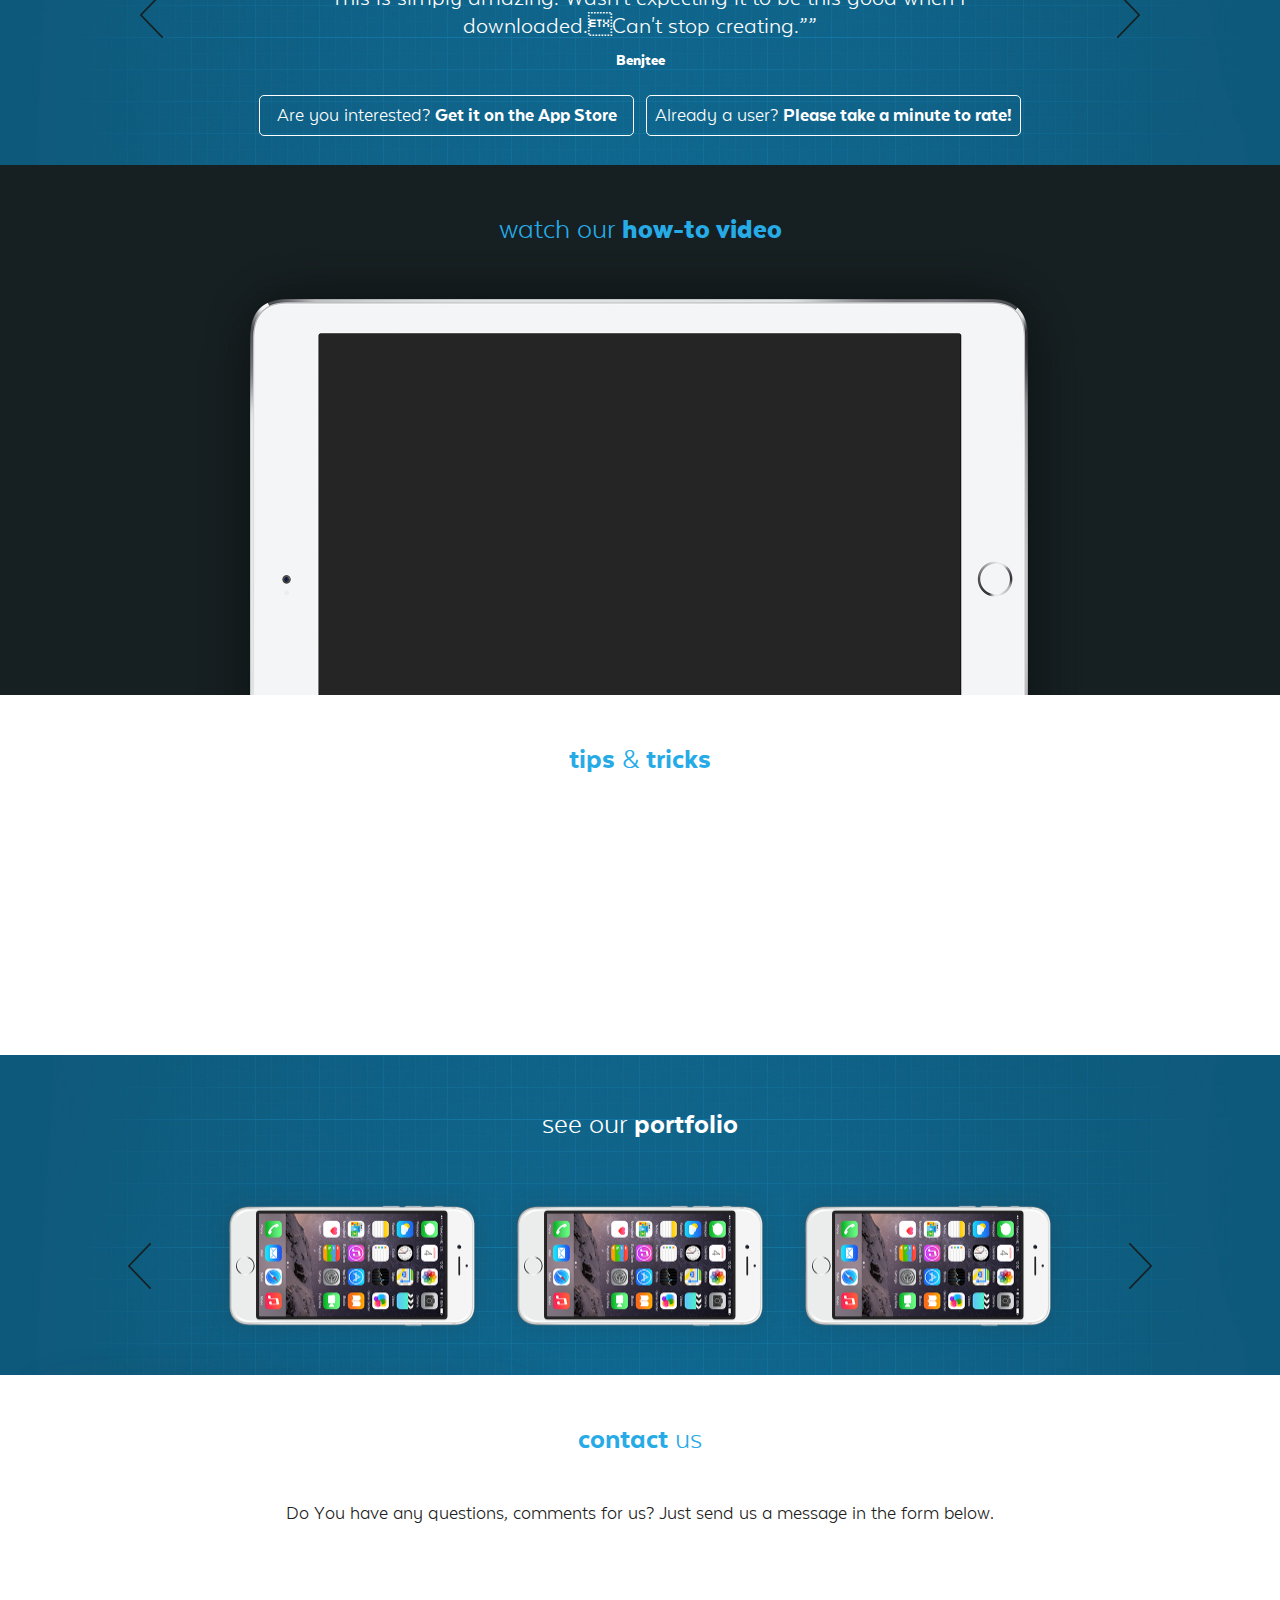
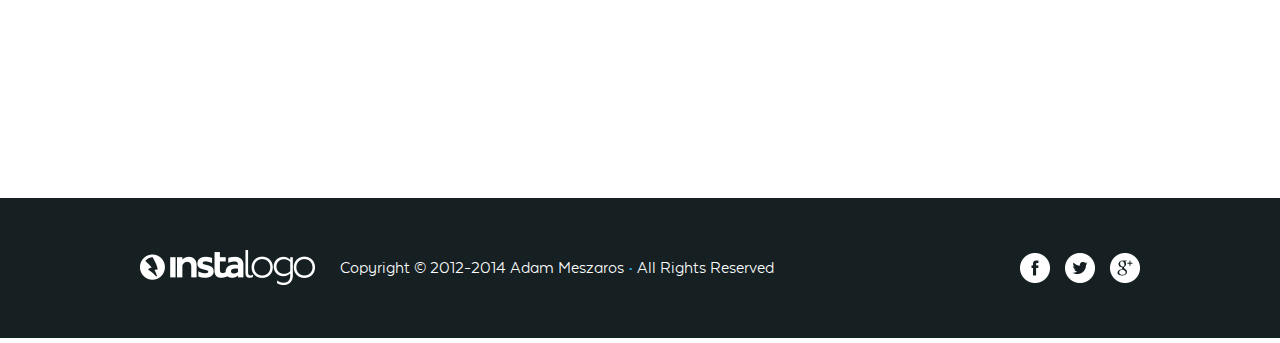
==== commit 477afa59: "responsive styles" ====
--- a/Instalogo/index.html
+++ b/Instalogo/index.html
@@ -2,6 +2,7 @@
 <html>
 	<head>
 		<meta charset="utf-8" />
+		<meta name="viewport" content="width=device-width, initial-scale=1">
 		<title>instalogo</title>
 		<link href="assets/css/fonts.css" rel="stylesheet" type="text/css">
 		<link href="assets/css/bjqs.css" rel="stylesheet" type="text/css">
@@ -123,9 +124,23 @@
 				        </li>
 				    </ul>
 				</div>
+				<div id="ratings-mobile">
+			
+						<div class="stars-list">
+				        	<div class="use-sprite"></div>
+				        	<div class="use-sprite"></div>
+				        	<div class="use-sprite"></div>
+				        	<div class="use-sprite"></div>
+				        	<div class="use-sprite"></div>
+				        </div>
+
+				        <q>“This is simply amazing. Wasn't expecting it to be this good when I downloaded.Can't stop creating.”</q>
+						<h6>Benjtee</h6>
+
+				</div>
 				<div class="wrap">
-					<a href="#" class="rating-button left-button">Are you interested? <b>Get it on the App Store</b></a>
-					<a href="#" class="rating-button right-button">Already a user? <b>Please take a minute to rate!</b></a>
+				<a href="#" class="rating-button left-button">Are you interested? <b>Get it on the App Store</b></a>
+				<a href="#" class="rating-button right-button">Already a user? <b>Please take a minute to rate!</b></a>
 				</div>
 			</div>
 		</section>
@@ -183,6 +198,9 @@
 				        </li>
 
 				    </ul>
+				</div>
+				<div id="portfolio-picture">
+					<img src="assets/images/phone-slides/slide-1-phone-1@2x.png" />
 				</div>
 			</div>
 		</section>
--- a/Instalogo/assets/css/style.css
+++ b/Instalogo/assets/css/style.css
@@ -383,6 +383,10 @@
 	width: 840px;
 }
 
+#ratings-mobile {
+	display: none;
+}
+
 #ratings-slideshow .stars-list {
 	display: table;
 	margin: 0 auto 15px;
@@ -411,6 +415,34 @@
 	font-weight: 800;
 }
 
+#ratings-mobile .stars-list {
+	display: table;
+	margin: 0 auto 15px;
+}
+
+#ratings-mobile .stars-list div {
+	background-position: 0px -50px;
+	display: inline-block;
+	height: 17px;
+	margin: 0 2px;
+	width: 18px;
+}
+
+#ratings-mobile q {
+	color: #fff;
+	display: block;
+	font-size: 24px;
+	font-weight: normal;
+	line-height: 28px;
+	margin-bottom: 10px;
+}
+
+#ratings-mobile h6 {
+	color: #fff;
+	font-size: 16px;
+	font-weight: 800;
+}
+
 .rating-section .wrap {
 	width: 762px;
 }
@@ -439,7 +471,7 @@
 	color: #fff;
 	display: block;
 	font-size: 20px;
-	height: 40px;
+	min-height: 40px;
 	line-height: 38px;
 	text-align: center;
 	width: 375px;
@@ -605,7 +637,6 @@
 footer {
 	background-color: #162022;
 	height: 140px;
-	
 }
 
 footer p {
@@ -649,19 +680,152 @@
 
  header {
  	display: none;
+ 	height: 70px;
  }
 
  .tips-tricks-block {
  	width: 286px;
  }
 
-}
-
-/* Smartphones (portrait and landscape) ----------- */
-@media only screen and (min-width : 481px) and (max-width : 767px) {
+ .how-to-video-section {
+ 	height: 300px;
+ }
+
+ .video-ipad {
+ 	width: 400px;
+ 	background-size: 400px 194px;
+ 	margin-left: -200px;
+ 	height: 194px;
+ }
+
+ #portfolio-slideshow {
+ 	display: none;
+ }
+
+ #portfolio-picture {
+ 	display: block;
+ 	width: 288px;
+ 	height: 164px;
+ 	margin: 0 auto;
+ 	overflow: hidden;
+ }
+
+ #portfolio-picture img {
+ 	width: 288px;
+ }
+
+ #ratings-slideshow {
+ 	display: none;
+ }
+
+ #ratings-mobile {
+ 	display: block;
+ 	width: 360px;
+ 	margin: 0 auto;
+ 	padding: 0 5px;
+ }
+
+ .rating-section .rating-button {
+ 	width: 340px;
+ }
+
+ .rating-section .left-button {
+	float: none;
+ }
+
+ .rating-section .right-button {
+	float: none;
+ }
+
+ .rating-section {
+	height: 400px;
+ }
+
+
+.contact-us-section form {
+	display: block;
+	margin: 0 auto;
+	width: 320px;
+}
+
+.contact-us-section input[type="text"],
+.contact-us-section textarea {
+	border: 1px solid #a4a7a8;
+	border-radius: 5px;
+	color: #212121;
+	display: block;
+	font-size: 20px;
+	outline: none;
+}
+
+.contact-us-section input[type="text"] {
+	height: 40px;
+	margin-bottom: 15px;
+	padding: 0 15px;
+	width: 320px;
+}
+
+.contact-us-section .name-input {
+	float: left;
+}
+
+.contact-us-section .mail-input {
+	float: left;
+}
+
+.contact-us-section textarea {
+	height: 80px;
+	margin-bottom: 15px;
+	padding: 8px 15px;
+	resize: none;
+	width: 100%;
+}
+
+.contact-us-section input[type="submit"] {
+	background-color: #fff;
+	border: 1px solid #27abe7;
+	border-radius: 5px;
+	color: #27abe7;
+	cursor: pointer;
+	display: block;
+	font-size: 20px;
+	font-weight: 700;
+	height: 40px;
+	line-height: 38px;
+	margin: 0 auto;
+	text-align: center;
+	width: 175px;
+}
+
+footer .header-logo {
+	float: left;
+	margin-top: 20px;
+}
+
+footer p {
+	color: #fff;
+	float: left;
+	font-size: 18px;
+	margin-left: 0;
+	line-height: 18px;
+}
+
+footer .social-list {
+	margin-top: 10px;
+	float: left;
+}
+
+footer .social-list li:first-child {
+	margin-left: 0;
+}
+
+}
+
+/* Smartphones (portrait) ----------- */
+@media only screen and (min-width : 481px) and (max-width : 640px) {
 /* Styles */
  .wrap {
- 	width: 750px;
+ 	width: 600px;
  }
 
  .welcome-section .content {
@@ -684,46 +848,313 @@
 
  header {
  	display: block;
- }
-
- .tips-tricks-block {
- 	width: 286px;
- }
-
-
-}
-
-/* iPads (portrait and landscape) ----------- */
-@media only screen and (min-width : 768px) and (max-width : 1223px) {
+ 	height: 85px;
+ }
+
+ header .header-logo {
+ 	margin-top: 15px;
+ }
+
+ header .social-list {
+ 	margin-top: 15px;
+ }
+
+ header nav {
+ 	float: left;
+ 	margin: 0 auto;
+ }
+
+ .how-it-works-block {
+ 	margin: 0 30px;
+ }
+
+ .how-to-video-section {
+ 	height: 400px;
+ }
+
+ .video-ipad {
+ 	width: 550px;
+ 	background-size: 550px 267px;
+ 	margin-left: -275px;
+ 	height: 267px;
+ }
+
+ #portfolio-slideshow {
+ 	display: none;
+ }
+
+ #portfolio-picture {
+ 	display: block;
+ 	width: 288px;
+ 	height: 267px;
+ 	margin: 0 auto;
+ 	overflow: hidden;
+ }
+
+ #portfolio-picture img {
+ 	width: 288px;
+ }
+
+ #ratings-slideshow {
+ 	display: none;
+ }
+
+ #ratings-mobile {
+ 	display: block;
+ 	width: 360px;
+ 	margin: 0 auto;
+ 	padding: 0 5px;
+ }
+
+ .rating-section .wrap {
+ 	width: 600px;
+ }
+
+ .rating-section .rating-button {
+ 	margin: 0 auto;
+ 	width: 375px;
+ }
+
+ .rating-section .left-button {
+	float: none;
+ }
+
+ .rating-section .right-button {
+	float: none;
+ }
+
+ .rating-section {
+	height: 400px;
+ }
+
+
+.contact-us-section form {
+	display: block;
+	margin: 0 auto;
+	width: 320px;
+}
+
+.contact-us-section input[type="text"],
+.contact-us-section textarea {
+	border: 1px solid #a4a7a8;
+	border-radius: 5px;
+	color: #212121;
+	display: block;
+	font-size: 20px;
+	outline: none;
+}
+
+.contact-us-section input[type="text"] {
+	height: 40px;
+	margin-bottom: 15px;
+	padding: 0 15px;
+	width: 320px;
+}
+
+.contact-us-section .name-input {
+	float: left;
+}
+
+.contact-us-section .mail-input {
+	float: left;
+}
+
+.contact-us-section textarea {
+	height: 80px;
+	margin-bottom: 15px;
+	padding: 8px 15px;
+	resize: none;
+	width: 100%;
+}
+
+.contact-us-section input[type="submit"] {
+	background-color: #fff;
+	border: 1px solid #27abe7;
+	border-radius: 5px;
+	color: #27abe7;
+	cursor: pointer;
+	display: block;
+	font-size: 20px;
+	font-weight: 700;
+	height: 40px;
+	line-height: 38px;
+	margin: 0 auto;
+	text-align: center;
+	width: 175px;
+}
+
+footer .header-logo {
+	float: left;
+	margin-top: 20px;
+}
+
+footer p {
+	color: #fff;
+	float: left;
+	font-size: 18px;
+	margin-left: 0;
+	line-height: 18px;
+}
+
+footer .social-list {
+	width: 300px;
+	margin-top: 10px;
+	float: left;
+}
+
+footer .social-list li:first-child {
+	margin-left: 0;
+}
+}
+
+/* Smartphones (landscape) ----------- */
+@media only screen and (min-width : 641px) and (max-width : 768px) {
 /* Styles */
-  .wrap {
- 	width: 1000px;
- }
-
- .welcome-section .content {
- 	padding-top: 105px;
- }
-
- .welcome-section .logo {
- 	height: 80px;
- 	width: 400px;
- }
-
- .welcome-section .logo img {
- 	width: 400px;
- }
-
- .welcome-section h2 {
-	font-size: 30px;
+ /* Styles */
+ .wrap {
+ 	width: 700px;
  }
 
  header {
  	display: block;
  }
 
+ header nav {
+ 	float: left;
+ 	margin: 0 auto;
+ }
+
  .tips-tricks-block {
- 	width: 175px;
- }
+ 	margin: 0 25px;
+ }
+
+ .how-it-works-block {
+ 	margin: 0 50px;
+ }
+
+ .how-to-video-section {
+ 	height: 400px;
+ }
+
+ .video-ipad {
+ 	width: 550px;
+ 	background-size: 550px 267px;
+ 	margin-left: -275px;
+ 	height: 267px;
+ }
+
+ #portfolio-slideshow {
+ 	display: block;
+ }
+
+ #ratings-slideshow {
+ 	display: block;
+ }
+
+ .rating-section .rating-button {
+ 	margin: 0 auto;
+ 	width: 372px;
+ }
+
+ .rating-section .left-button {
+	float: left;
+ }
+
+ .rating-section .right-button {
+	float: right;
+ }
+
+ .rating-section {
+	height: 300px;
+ }
+
+.contact-us-section form {
+	display: block;
+	margin: 0 auto;
+	width: 320px;
+}
+
+.contact-us-section input[type="text"],
+.contact-us-section textarea {
+	border: 1px solid #a4a7a8;
+	border-radius: 5px;
+	color: #212121;
+	display: block;
+	font-size: 20px;
+	outline: none;
+}
+
+.contact-us-section input[type="text"] {
+	height: 40px;
+	margin-bottom: 15px;
+	padding: 0 15px;
+	width: 320px;
+}
+
+.contact-us-section .name-input {
+	float: left;
+}
+
+.contact-us-section .mail-input {
+	float: left;
+}
+
+.contact-us-section textarea {
+	height: 80px;
+	margin-bottom: 15px;
+	padding: 8px 15px;
+	resize: none;
+	width: 100%;
+}
+
+.contact-us-section input[type="submit"] {
+	background-color: #fff;
+	border: 1px solid #27abe7;
+	border-radius: 5px;
+	color: #27abe7;
+	cursor: pointer;
+	display: block;
+	font-size: 20px;
+	font-weight: 700;
+	height: 40px;
+	line-height: 38px;
+	margin: 0 auto;
+	text-align: center;
+	width: 175px;
+}
+
+footer .header-logo {
+	float: left;
+	margin-top: 20px;
+}
+
+footer p {
+	color: #fff;
+	float: left;
+	font-size: 18px;
+	margin-left: 0;
+	line-height: 18px;
+}
+
+footer .social-list {
+	width: 300px;
+	margin-top: 10px;
+	float: left;
+}
+
+footer .social-list li:first-child {
+	margin-left: 0;
+}
+}
+
+/* iPads (portrait and landscape) ----------- */
+@media only screen and (min-width : 769px) and (max-width : 1223px) {
+/* Styles */
+  /* Styles */
+ .wrap {
+ 	width: 1000px;
+ }
+
 }
 
 /* Desktops and laptops ----------- */
@@ -732,10 +1163,4 @@
  .wrap {
  	width: 1000px;
  }
-}
-
-/* Large screens ----------- */
-@media only screen  and (min-width : 1824px) {
-/* Styles */
-
-}
+}